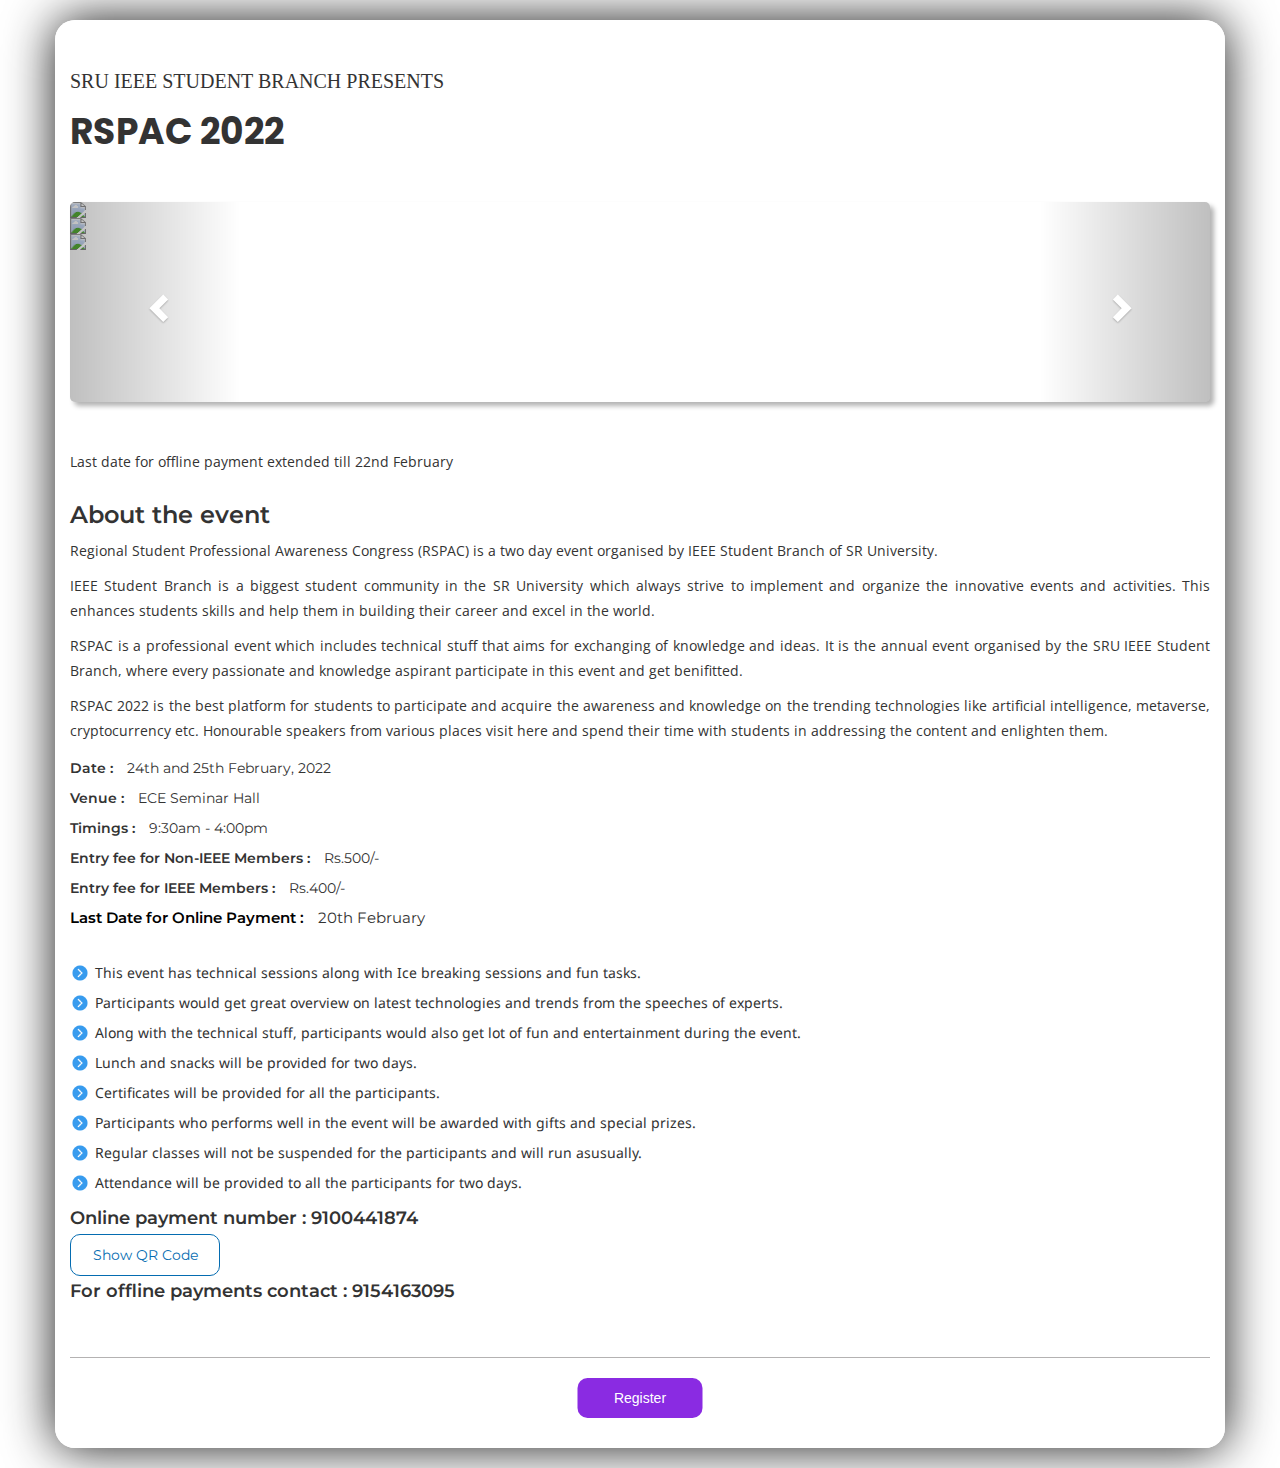
==== registration/index.html @ aa664558 "Update index.html" ====
<!DOCTYPE html>
<html lang="en">
<head>
    <meta charset="UTF-8">
    <meta http-equiv="X-UA-Compatible" content="IE=edge">
    <meta name="viewport" content="width=device-width, initial-scale=1.0">
    <link rel="stylesheet" href="styles.css"><link href="https://fonts.googleapis.com/css2?family=Open+Sans:wght@500&family=Poppins:wght@700&display=swap" rel="stylesheet">
    <link rel="stylesheet" href="https://maxcdn.bootstrapcdn.com/bootstrap/3.4.1/css/bootstrap.min.css">
    <script src="https://ajax.googleapis.com/ajax/libs/jquery/3.5.1/jquery.min.js"></script>
    <script src="https://maxcdn.bootstrapcdn.com/bootstrap/3.4.1/js/bootstrap.min.js"></script>
    <link rel="stylesheet" href="https://ajax.googleapis.com/ajax/libs/angular_material/1.1.12/angular-material.min.css">
    <!-- <link href="https://fonts.googleapis.com/css2?family=Open+Sans:wght@300&family=Poppins:wght@700&family=Redressed&display=swap" rel="stylesheet"> -->
    <link href="https://fonts.googleapis.com/css2?family=Montserrat:wght@500&family=Noto+Sans&family=Open+Sans:wght@300&family=Poppins:wght@500&family=Redressed&display=swap" rel="stylesheet">
    <title>RSPAC</title>
</head>
<body >
  <div class="black"></div>
  <div class="container">
    <h2  style="font-size: 20px;font-family: Redressed;">SRU IEEE STUDENT BRANCH PRESENTS</h2>
    <h1 id="head">RSPAC 2022</h1>
    <div id="myCarousel" class="carousel slide" data-ride="carousel">
      <ol class="carousel-indicators">
        <li data-target="#myCarousel" data-slide-to="0" class="active"></li>
        <li data-target="#myCarousel" data-slide-to="1"></li>
        <li data-target="#myCarousel" data-slide-to="2"></li>
        <li data-target="#myCarousel" data-slide-to="3"></li>

      </ol>
      <div class="carousel-inner">
        <div class="item active">
          <img src="images/Rspac Official Poster.png" style="width:100%;">
        </div>

        <div class="item">
          <img src="images/Rspac.png" style="width:100%;">
        </div>

        <div class="item active">
          <img src="images/SRU Logo.jpg" style="width:100%;">
        </div>
        <div class="item active">
          <img src="images/SRU SB.jpg" style="width:100%;">
        </div>
      </div>
  
      <a class="left carousel-control" href="#myCarousel" data-slide="prev">
        <span class="glyphicon glyphicon-chevron-left"></span>
      </a>
      <a class="right carousel-control" href="#myCarousel" data-slide="next">
        <span class="glyphicon glyphicon-chevron-right"></span>
      </a>
    </div>
    <p id="extended">Last date for offline payment extended till 22nd February</p><br>

    <div class="content">
      <h3 id="register" style="font-family: Montserrat;font-weight: 600;">About the event</h3>
      <p id="contlines">Regional Student Professional Awareness Congress (RSPAC) is a two day event organised by IEEE Student Branch of SR
        University.</p>
      <p id="contlines">IEEE Student Branch is a biggest student community in the SR University which always strive to
        implement and organize the innovative events and activities. This enhances students skills and help them in building
        their career and excel in the world.</p>
      <p id="contlines">RSPAC is a professional event which includes technical stuff that aims
        for exchanging of knowledge and ideas. It is the annual event organised by the SRU IEEE Student Branch, where every
        passionate and knowledge aspirant participate in this event and get benifitted.</p>
      <p id="contlines">RSPAC 2022 is the best platform for students to participate and acquire the awareness and
        knowledge on the trending technologies like artificial intelligence, metaverse, cryptocurrency etc. Honourable
        speakers from various places visit here and spend their time with students in addressing the content and enlighten
        them.</p>
        <div class="bottomcontent" style="text-justify: none;line-height: 30px;">

          <span id="details">Date : </span> <span id="values"> 24th and 25th February, 2022</span><br>
          <span id="details">Venue : </span> <span id="values"> ECE Seminar Hall</span><br>
          <span id="details">Timings : </span> <span id="values">9:30am - 4:00pm</span><br>
          <span id="details">Entry fee for Non-IEEE Members : </span> <span id="values"> Rs.500/-</span><br>
          <span id="details">Entry fee for IEEE Members : </span> <span id="values"> Rs.400/-</span><br>
          <span id="details" style="color:black;font-size: 15px;">Last Date for Online Payment : </span> <span id="values" style="font-size: 15px;"> 20th February</span><br>
          <br>


          <p id="bullets">This event has technical sessions along with Ice breaking sessions and fun tasks.</p>
          <p id="bullets">Participants would get great overview on latest technologies and trends from the speeches of experts.</p>
          <p id="bullets">Along with the technical stuff, participants would also get lot of fun and entertainment during the event.</p>
          <p id="bullets">Lunch and snacks will be provided for two days.</p>
          <p id="bullets">Certificates will be provided for all the participants.</p>
          <p id="bullets">Participants who performs well in the event will be awarded with gifts and special prizes.</p>
          <p id="bullets">Regular classes will not be suspended for the participants and will run asusually.</p>
          <p id="bullets">Attendance will be provided to all the participants for two days.</p>

          <!-- <p id="bullets"></p> -->
          <div class="qrcode">
            <span id="details" style="font-size: 18px;">Online payment number : 9100441874 <br></span>
            <button id="showqr" onclick="ShowQR()" >Show QR Code</button><br>
          </div>
    
          <img src="images/QR Code.jpg" id="qrimage" alt="qrcode" width="150px">
          <span id="details" style="font-size: 18px;margin-top: 105px;">For offline payments contact : 9154163095 </span><br>
          <br>
        </div>
      <!-- <p>*For complete information regarding the event, please download the below document.</p>
      <a id="guidelines" href="./Form 1.txt" download><img src="images/filedownload.png" alt="filedownload" width="20px"> RSPAC-2022 Info</a> -->
      <p><p>
    </div>
    <div class="line"></div>
    <a href="#registration">
      <button id="dispreg" onclick="DispRegistration()">Register</button>
    </a>
    
    <div id="registration">
      <h3 style="font-weight: 700;font-size: 30px;margin-left: 10px;font-family: poppins;">Register now</h3>
<!-- REGISTRATION FORM -->
    <form name="sheet" autocomplete="on">
    <!-- NAME -->
        <label for="name">Name</label><br>
        <input type="text" name="entry.1582957699" id="name" placeholder="Enter your name" required><br><br>
    <!-- EMAIL ID -->
        <label for="mail">Email Id</label><br>
        <input type="email" name="entry.2068279985" id="mail" placeholder="Enter your email" required><br><br>
    <!-- CONTACT NUMBER -->
        <label for="phone">Contact Number</label><br>
        <input type="number" name="entry.2093651610" id="phone" minlength="10" maxlength="10" placeholder="Enter your contact number" required><br><br>
    <!-- ROLL NUMBER -->
         <label for="rollno">Roll Number</label><br>
         <input type="text" name="entry.102711090" id="rollno" placeholder="Enter your rollno" required><br><br>
    <!-- YEAR -->
        <label for="year">Year</label><br>
        <select name="entry.1632899500" id="year" required>
          <option id="optdis" selected disabled>Select your Year</option>
          <option value="1st Year">I</option>
          <option value="2nd Year">II</option>
          <option value="3rd Year">III</option>
          <option value="4th Year">IV</option>
        </select><br><br>
    <!-- BRANCH -->
        <label for="branch">Branch</label><br>
        <select name="entry.1916304869" id="branch" required>
          <option id="optdis" selected disabled>Select your Branch</option>
          <option value="CSE">CSE</option>
          <option value="ECE">ECE</option>
          <option value="EEE">EEE</option>
          <option value="MECH">MECH</option>
          <option value="CIVIL">CIVIL</option>
          <option value="AGRI">AGRICULTURE</option>
        </select><br><br>
    <!-- IEEE MEMBER -->
        <label for="ieee" >IEEE Member</label><br>
        <select name="entry.531432391" id="ieee" onchange="MemberShip()" required>
          <option id="optdis" selected disabled>Select</option>
          <option value="IEEE Member">Yes</option>
          <option value="Non-IEEE Member">No</option>
        </select><br><br>
    <!-- MEMBERSHIP ID -->
        <div id="memberid">
          <label for="memid">Membership ID</label><br>
          <input type="text" name="entry.179827760" id="memid" placeholder="Enter your membership Id"><br><br>
        </div>
    <!-- PAYMENT MODE -->
        <label for="payment">Payment Mode</label>
        <p id="desc" style="line-height: 45px;">Mention the mode that you have paid registration fee.</p>
        <select name="entry.1498101399" id="payment" onchange="UploadImage()" required>
          <option id="optdis" selected disabled>Select your Payment Mode</option>
          <option value="Online Payment">Online Payment</option>
          <option value="Offline Payment">Offline Payment</option>
        </select><br>
    <!-- PAYMENT SCNAPSHOT -->
          <div class="imagebox">
          <label for="images" id="upimg">Upload image </label><br>
          <p style="font-weight: 700;font-size: 12px;color: red;">*Please rename your file with your name and rollno.</p>
          <a href="https://drive.google.com/folderview?id=1CzfDrP3gPq79F0QGuOKGEUpXZojrzm_L">Upload snapshot of your payment through this google drive link</a>
          </div><br>
        <input type="submit" id="submit" value="Submit">
      </form>
    </div>
  </div>

<div id="myModal" class="modal">
  <div class="modal-content">
    <span class="close">&times;</span>
    <svg class="checkmark" xmlns="http://www.w3.org/2000/svg" viewBox="0 0 52 52">
      <circle class="checkmark__circle" cx="30" cy="30" r="25" fill="none"/>
      <path class="checkmark__check" fill="none" d="M14.1 27.2l7.1 7.2 16.7-16.8"/>
    </svg>
    <p style="text-align: center;" id="wait">Please wait a moment...</p>
    <div id="success">
      <p style="font-size: 20px;line-height: 28px;font-weight: 800;">You have successfully registered for RSPAC-2022 event </p>
      <h3 style="font-size: 15px;font-family: Arial, Helvetica, sans-serif;">Join the following whatsapp group for more updates</h3>
      <button id="whatsapp"> <img src="images/whatsapp.png" alt="whatsapp"  width="28px"><a href="https://chat.whatsapp.com/FcgAhY0ff9Y3eaopbAN4Zk" id="what">Join Group</a></button>
      <!-- <button id="ok" onclick="CloseModal()">OK</button> -->
    </div>
  </div>
</div>

</body>
<script type="text/javascript" src="script.js"></script>
<script>
    const scriptURL = 'https://docs.google.com/forms/u/0/d/e/1FAIpQLSebclwz8SPo2KRNqQkEZahvVhfBDHy__poyQjiegU3jsT8j2w/formResponse'
    const form = document.forms['sheet'];
    form.addEventListener('submit', e => {
    e.preventDefault()
    Registered(e)
    setTimeout(function(){
      DisplayMessage()
    },1500);
    fetch(scriptURL, { method: 'POST', body: new FormData(form)})
    .then(response => function(){})
    .catch(error => console.error('Error!', error.message))
  })
</script>
</html>
---- registration/styles.css ----
*{
    margin: 0;
    padding: 0;
    box-sizing: border-box;
}
html{
    scroll-behavior: smooth;
}
body{
    background-image: url('images/Background.jpeg');
    background-attachment: fixed;
    background-size: cover;
    background-repeat: no-repeat;
}
#head{
    /* position: absolute;
    top: 0px; */
    font-weight: 700;
    font-family: 'Poppins', sans-serif;
}
#myCarousel{
    margin: 50px auto;
    height: 200px;
    width: 100%;
    border-radius: 5px;
    /* border: 1px solid grey; */
    box-shadow: 4px 4px 5px rgba(0,0,0,.3);
    overflow: hidden;
}
.item{
    width: 100%;
}
img{
    object-fit: fill;
}
.content{
    margin-top: -20px;
    text-align: justify;
    font-family: 'Montserrat', sans-serif;
}
#contlines{
    line-height: 25px;
    text-justify: inter-word;

}
h3{
    color: rgb(41, 40, 40);
    font-weight: 600;
    font-family:'Segoe UI', Tahoma, Geneva, Verdana, sans-serif
}
p{
    font-family: 'Open Sans', sans-serif;
    line-height: 20px;
}
#details{
    font-weight: 600;
    margin-left: 0;
}
.container{
    position: relative;
    width: 93%;
    height: max-content ;
    margin: 20px 0;
    padding: 30px;
    border-radius: 20px;
    box-shadow: 0 0 50px rgba(0,0,0,.9);
    background-color: rgba(255, 255, 255,.9);
    animation: BackAnime 4s infinite alternate-reverse;
}
/* .black{
    position: absolute;
    top: 0;
    left: 0;
    width: 100%;
    height: 100%;
    z-index: -10;
    background-color: rgba(0,0,0,.7);
} */

@keyframes BackAnime{
    0%{
        box-shadow: 0 0 1000px blue;
    }
    25%{
        box-shadow: 0 0 1000px rgb(43, 196, 243);
    }
    50%{
        box-shadow: 0px 10px 1000px rgb(245, 242, 58);
    }
    75%{
        box-shadow: 0 20px 1000px rgb(219, 16, 226);
    }
    100%{
        box-shadow: 0px 0px 1500px rgb(31, 230, 74);
    }
}
.line{
    width: 100%;
    margin-left: auto;
    margin-right: auto;
    margin-top: 20px;
    border-top: 1px solid rgb(180, 178, 178); 
}
form{
    margin-top: 20px;
    padding: 0 30px;
    height: max-content;
}
label{
    font-size: 15px;
    color: #353434;
    font-family: 'Lucida Sans', 'Lucida Sans Regular', 'Lucida Grande', 'Lucida Sans Unicode', Geneva, Verdana, sans-serif;
}
input[type="text"],input[type="email"],input[type="number"]{
    width: 100%;
    padding: 5px;
    border-top: none;
    border-left: none;
    border-right: none;
    background-color: white;
    border-bottom: 1px solid grey;
}
input[type="text"]:focus, input[type="email"]:focus,input[type="number"]:focus{
    outline: none;
    border-bottom: 2px solid rgb(108, 4, 117);
}
select{   
    appearance: none;
    outline: 0;
    width: 100%;
    height: 35px;
    background-color: white;
    padding-left:10px ;
    border-radius: 7px;
}
option:focus{
    background-color: darkcyan;
    color: white;
}
span{
    margin-left: 10px;
}
#radio{
    font-weight: 100;
    margin-left: 10px;
}
#guidelines{
    width: 150px;
    height: max-content;
    padding: 7px 10px;
    border: 1px solid rgb(19, 104, 161);
    border-radius: 7px;
    color: rgb(19, 104, 161);
    transition: .3s;
    box-shadow: 3px 3px 5px rgba(0,0,0,.5);
}
#guidelines:hover{
    text-decoration: none;
    letter-spacing: 2px;
    background-color: rgb(218, 253, 241);
}
#bullets{
    font-family: 'Noto Sans', sans-serif;
}
#bullets::before{
    display:inline-block;
    height:20px;
    width:20px;
    margin-right: 5px;
    content: "";
    vertical-align:bottom;
    background:url('images/next.png') no-repeat 0 0;
    background-size: 20px;
}
#showqr{
    width: 150px;
    padding: 5px;
    border: 1px solid rgb(4, 108, 177);
    color: rgb(4, 108, 177);
    border-radius: 10px;
    background-color: transparent;
}
#showqr:hover{
    background-color: rgb(218, 234, 252);
}
#qrimage{
    display: none;
}
#dispreg{
    position: relative;
    left: 50%;
    transform: translateX(-50%);
    margin-top: 20px;
    width: 125px;
    height: 40px;
    color: white;
    border: none;
    border-radius:10px ;
    transition: .2s;
    background-color: blueviolet;
}
#dispreg:hover{
    letter-spacing: 2px;
    background-color: rgb(96, 32, 156);
}
#registration{
    display: none;
    background-color: white;
    border-radius: 20px;
    padding-top: 15px;
    padding-bottom: 100px;
    box-shadow: 0 0 10px rgb(0,0,0,.2);
}
#submit{
    float: right;
    margin-top: 30px;
    width: 125px;
    height: 40px;
    padding: 7px;
    border: none;
    border-radius: 7px;
    background: rgb(115, 2, 143);
    /* background:linear-gradient(135deg,rgb(62, 4, 116),rgb(62, 4, 116),rgb(128, 59, 2),rgb(133, 85, 179),rgb(62, 4, 116)); */
    color: white;
    cursor: pointer;
    transition: .2s;
}
#submit:hover{
    background: rgb(85, 1, 105);
    letter-spacing: 2px;
    box-shadow: 2px 2px 10px rgba(0,0,0,.7);
    /* background:  linear-gradient(135deg,rgb(133, 85, 179),rgb(62, 4, 116),rgb(128, 59, 2),rgb(62, 4, 116),rgb(62, 4, 116)); */
}

#memberid{
    display: none;
}
.modal {
    display: none; 
    position: fixed;
    z-index: 1; 
    left: 0;
    top: 0;
    width: 100%;
    height: 100%;
    overflow: auto; 
    background-color: rgb(0,0,0); 
    background-color: rgba(0,0,0,0.7); 
  }
  #submit_image{
    width: 150px;
    height: 40px;
    background-color: rgb(114, 5, 141);
    color: white;
    border-radius: 8px;
}
#image_preview{
    display: flex;
    flex-direction: column;
    max-width: 100%;
    max-height: 200px;
    margin-top: -15px;
    overflow: scroll;
    object-fit:scale-down;
    visibility: hidden;
}
.imagebox{
    display: none;
    position: relative;
    width: 100%;
    height: 70%;
    margin-top: 20px;
    padding:10px;
    border:1px solid rgb(155, 153, 153);
    border-radius: 20px;
    object-fit: contain;
    transition: .3s;
}
.imagebox:hover{
    background-size: 75%;
    box-shadow: 0 0 10px rgba(0,0,0,.7);
}
#desc{
    font-size: 12px;
    color: grey;
    margin:-10px 0;
    line-height: 40px;
}
#success{
    display: none;
    margin-top: 0px;
}
@keyframes Successfully {
    0%{
        margin-top: -100px;
        opacity: 0;
    }
    100%{
        margin-top: 0px;
        opacity: 1;
    }
}
#upload_file::-webkit-file-upload-button{
    margin: 20px 0 20px 0;
    width: 140px;
    height: 35px;
    font-size: 15px;
    border: none;
    background-color: rgb(93, 3, 121);
    color: white;
    border-radius: 8px;
    cursor: pointer;
}
  .modal-content {
    position: relative;
    background-color: #fefefe;
    margin: 15% auto;
    padding: 50px;
    border: 1px solid #888;
    width: 80%; 
    border-radius: 20px;
    height:max-content;
  }
  
  .close {
    color: rgb(136, 135, 135);
    float: right;
    font-size: 28px;
    font-weight: bold;
  }
  
  .close:hover,
  .close:focus {
    color: black;
    text-decoration: none;
    cursor: pointer;
  }

  .checkmark__circle {
    stroke-dasharray: 166;
    stroke-dashoffset: 166;
    stroke-width: 5;
    stroke-miterlimit: 10;
    stroke: #7ac142;
    fill: none;
    animation: stroke 1.5s cubic-bezier(0.65, 0, 0.45, 1) forwards;
  }
  
  .checkmark {
    width: 56px;
    height: 56px;
    border-radius: 50%;
    display: block;
    stroke-width: 2;
    stroke: #fff;
    stroke-miterlimit: 10;
    margin: 10% auto;
    box-shadow: inset 0px 0px 0px #7ac142;
    animation: fill 1.5s ease-in-out .4s forwards, scale .3s ease-in-out .9s both;
  }
  
  .checkmark__check {
    transform-origin: 50% 50%;
    stroke-dasharray: 48;
    stroke-dashoffset: 48;
    animation: stroke 1.8s cubic-bezier(0.65, 0, 0.45, 1) 0.8s forwards;
  }
  ::placeholder{
      font-size: 15px;
      color: #999;
  }
  #optdis{
  }
  
  @keyframes stroke {
    100% {
      stroke-dashoffset: 0;
    }
  }
  @keyframes scale {
    0%, 100% {
      transform: none;
    }
    50% {
      transform: scale3d(1.1, 1.1, 1);
    }
  }
  @keyframes fill {
    100% {
      box-shadow: inset 0px 0px 0px 30px #7ac142;
    }
  }
#ok{
    position: absolute;
    right: 15px;
    bottom: 15px;
    width: 75px;
    height: 37px;
    background-color: rgb(4, 87, 32);
    color: white;
    border: none;
    border-radius: 5px;
}
#whatsapp{
    height: max-content;
    border-radius: 100px;
    color: green;
    margin-top: 5px;
    padding: 5px 10px;
    border: 1px solid green;    
}
#whatsapp:hover{
    background-color: #d2f8b4;
}
#what{
    color: green;
    margin-left: 10px;
}
#what:hover{
    text-decoration: none;
}
@media only screen and (max-width: 600px) {
    .modal-content{
        height: 350px;
        width: 90%;
        padding: 20px;
    }
    #ok{
        float: none;
        margin-left: auto;
        margin-right: auto;
    }
    form{
        padding: 10px;
    }
  }
  @media only screen and (min-width: 1000px) {
      .modal-content{
          margin-top: 5%;
          width: 60%;
      }
  }
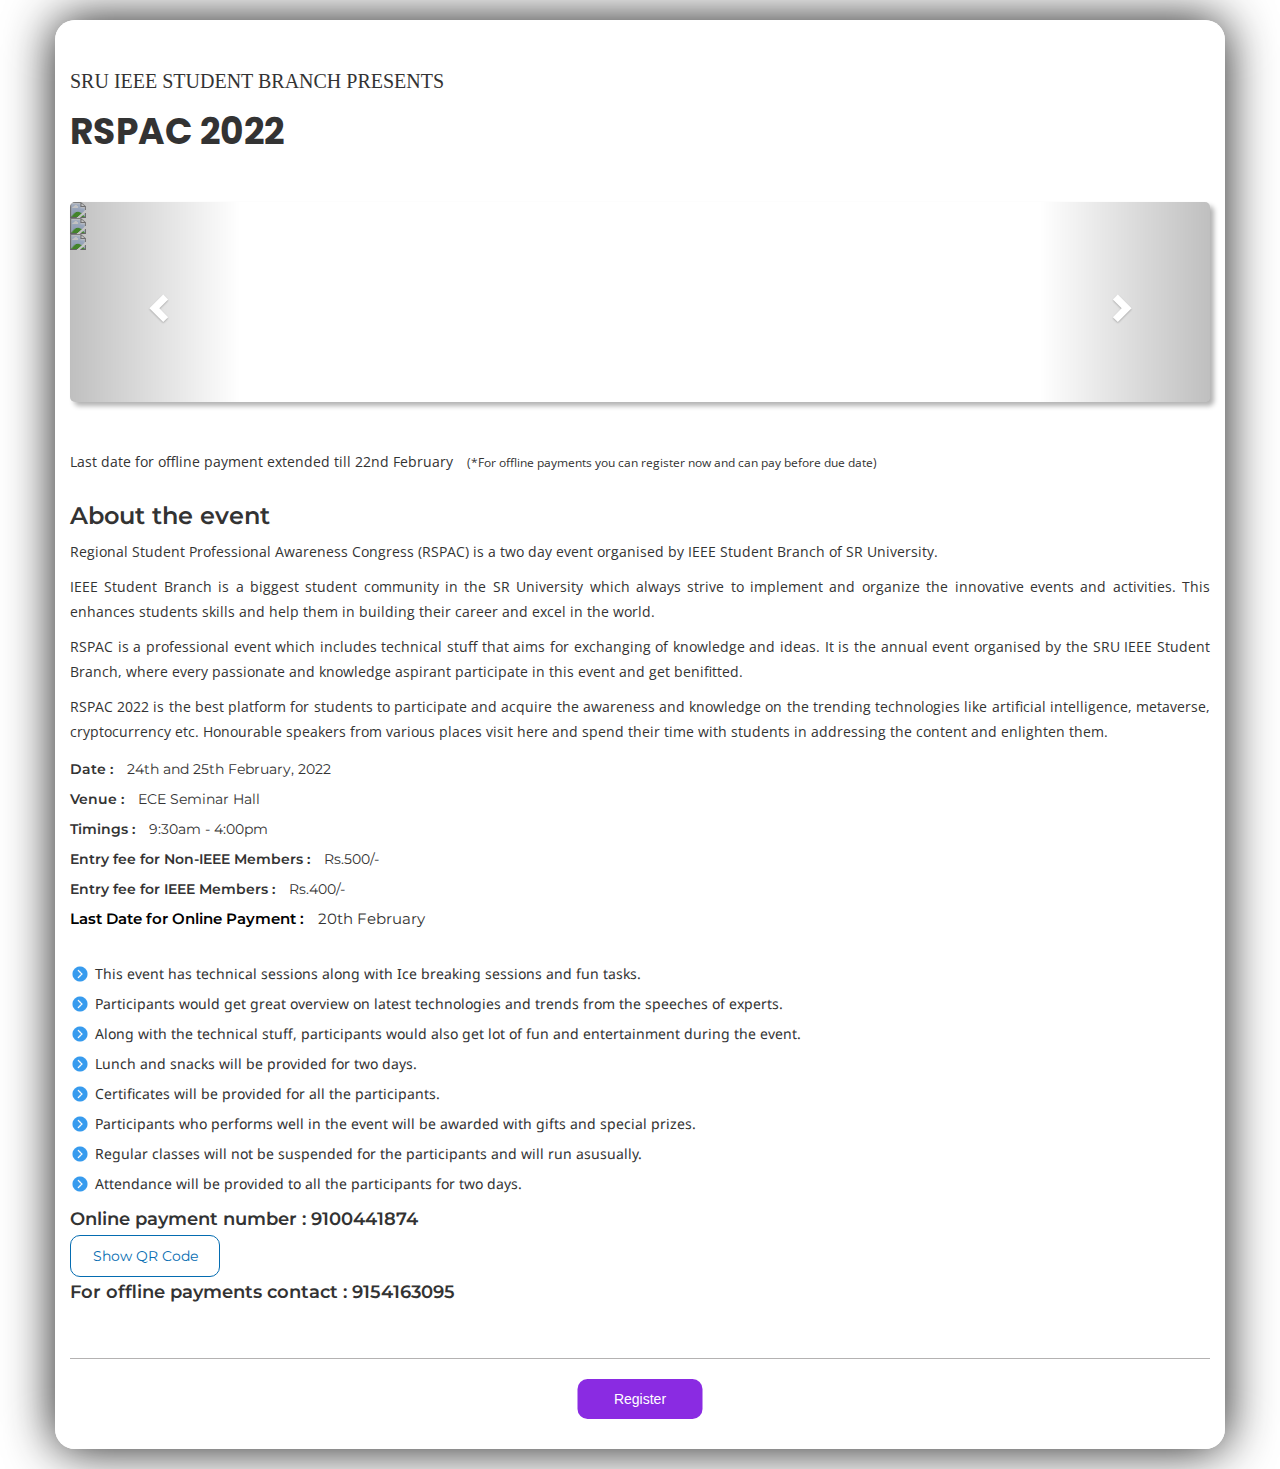
==== commit 81ea0494: "Update index.html" ====
--- a/registration/index.html
+++ b/registration/index.html
@@ -50,7 +50,7 @@
         <span class="glyphicon glyphicon-chevron-right"></span>
       </a>
     </div>
-    <p id="extended">Last date for offline payment extended till 22nd February</p><br>
+    <p id="extended">Last date for offline payment extended till 22nd February <span style="font-size: 12px;">(*For offline payments you can register now and can pay before due date)</span></p><br>
 
     <div class="content">
       <h3 id="register" style="font-family: Montserrat;font-weight: 600;">About the event</h3>
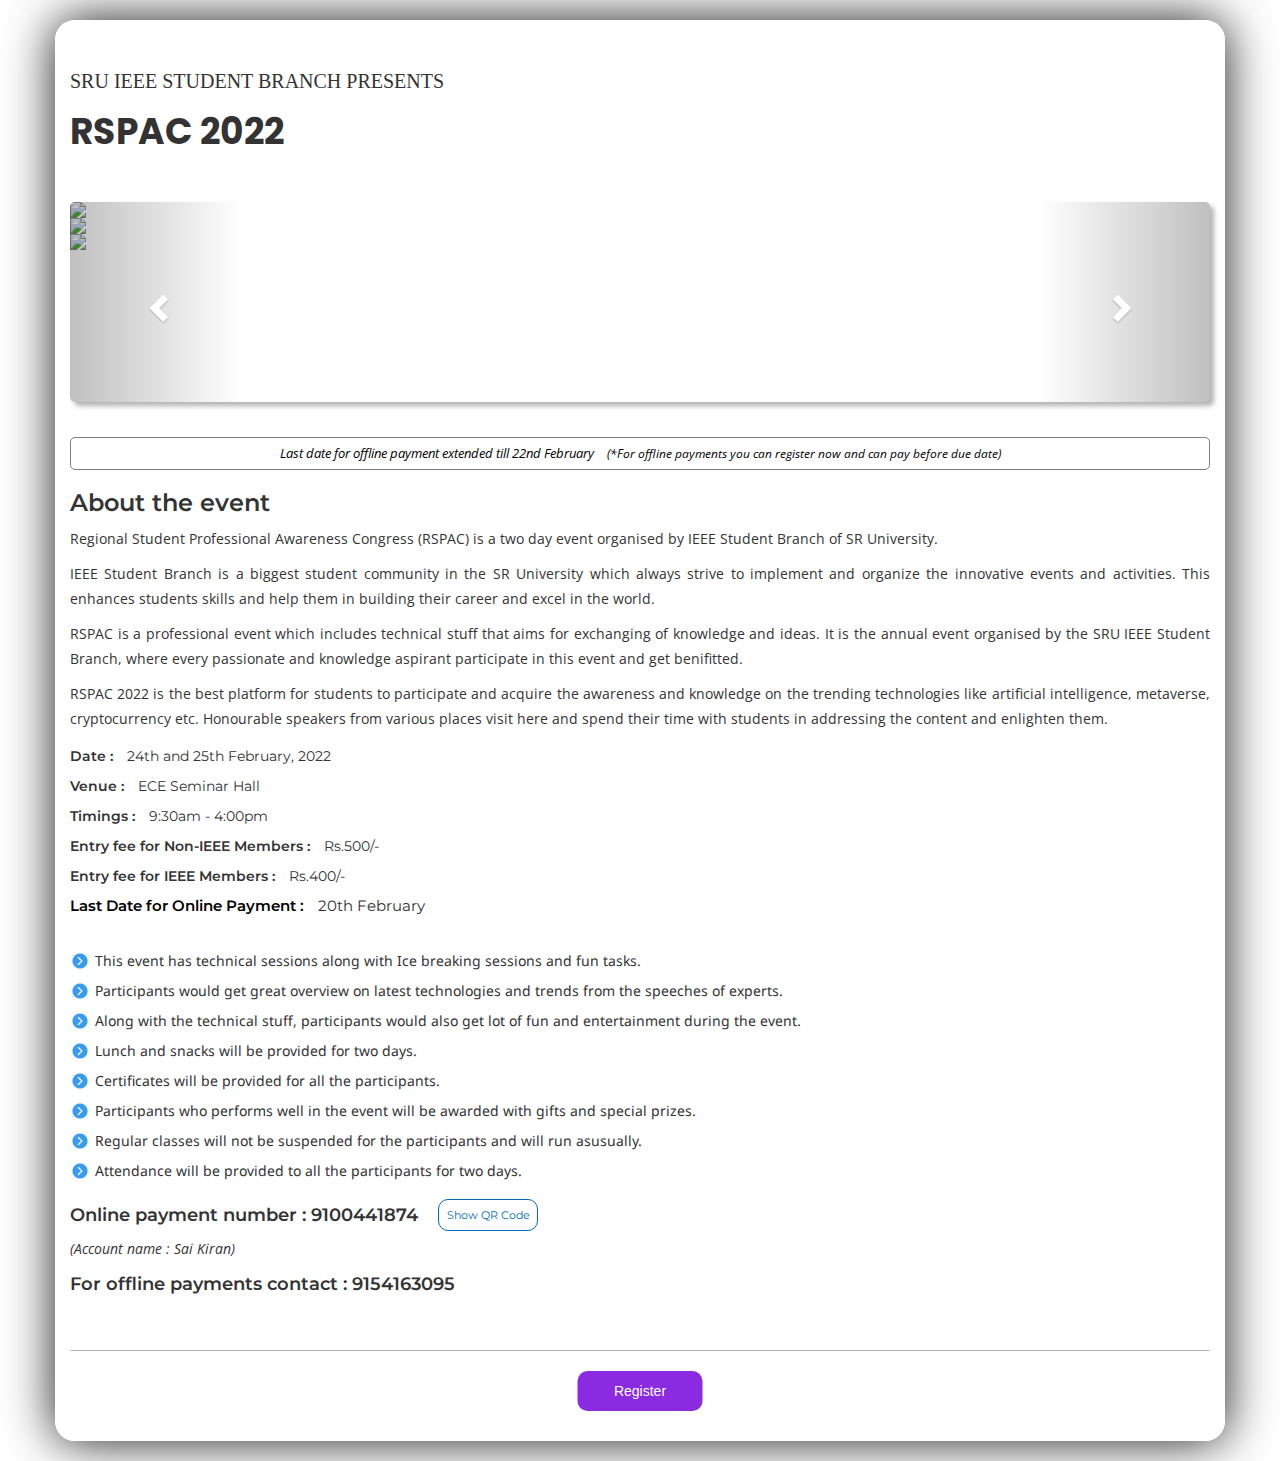
==== commit f3994a05: "Update index.html" ====
--- a/registration/index.html
+++ b/registration/index.html
@@ -89,8 +89,11 @@
           <!-- <p id="bullets"></p> -->
           <div class="qrcode">
             <span id="details" style="font-size: 18px;">Online payment number : 9100441874 <br></span>
+
             <button id="showqr" onclick="ShowQR()" >Show QR Code</button><br>
           </div>
+          <p style="float: left; font-style: italic;">(Account name : Sai Kiran)</p><br>
+
     
           <img src="images/QR Code.jpg" id="qrimage" alt="qrcode" width="150px">
           <span id="details" style="font-size: 18px;margin-top: 105px;">For offline payments contact : 9154163095 </span><br>
@@ -181,7 +184,7 @@
     </svg>
     <p style="text-align: center;" id="wait">Please wait a moment...</p>
     <div id="success">
-      <p style="font-size: 20px;line-height: 28px;font-weight: 800;">You have successfully registered for RSPAC-2022 event </p>
+      <p style="font-size: 20px;line-height: 28px;font-weight: 800;"><span id="hainame"></span> You have successfully registered for RSPAC-2022 event</p>
       <h3 style="font-size: 15px;font-family: Arial, Helvetica, sans-serif;">Join the following whatsapp group for more updates</h3>
       <button id="whatsapp"> <img src="images/whatsapp.png" alt="whatsapp"  width="28px"><a href="https://chat.whatsapp.com/FcgAhY0ff9Y3eaopbAN4Zk" id="what">Join Group</a></button>
       <!-- <button id="ok" onclick="CloseModal()">OK</button> -->
--- a/registration/styles.css
+++ b/registration/styles.css
@@ -27,38 +27,9 @@
     box-shadow: 4px 4px 5px rgba(0,0,0,.3);
     overflow: hidden;
 }
-.item{
-    width: 100%;
-}
-img{
-    object-fit: fill;
-}
-.content{
-    margin-top: -20px;
-    text-align: justify;
-    font-family: 'Montserrat', sans-serif;
-}
-#contlines{
-    line-height: 25px;
-    text-justify: inter-word;
-
-}
-h3{
-    color: rgb(41, 40, 40);
-    font-weight: 600;
-    font-family:'Segoe UI', Tahoma, Geneva, Verdana, sans-serif
-}
-p{
-    font-family: 'Open Sans', sans-serif;
-    line-height: 20px;
-}
-#details{
-    font-weight: 600;
-    margin-left: 0;
-}
 .container{
     position: relative;
-    width: 93%;
+    width: 94%;
     height: max-content ;
     margin: 20px 0;
     padding: 30px;
@@ -67,6 +38,47 @@
     background-color: rgba(255, 255, 255,.9);
     animation: BackAnime 4s infinite alternate-reverse;
 }
+.item{
+    width: 100%;
+}
+img{
+    object-fit: fill;
+}
+.content{
+    margin-top: -20px;
+    text-align: justify;
+    font-family: 'Montserrat', sans-serif;
+}
+#contlines{
+    line-height: 25px;
+    text-justify: inter-word;
+}
+h3{
+    color: rgb(41, 40, 40);
+    font-weight: 600;
+    font-family:'Segoe UI', Tahoma, Geneva, Verdana, sans-serif
+}
+p{
+    font-family: 'Open Sans', sans-serif;
+    line-height: 20px;
+}
+#extended{
+    color:black;
+    margin-top: -15px;
+    font-size: 13px;
+    padding: 5px;
+    width: 100%;
+    border: 1px solid grey;
+    border-radius: 5px;
+    /* line-height: 10px; */
+    font-style: italic;
+    margin: -15px auto auto;
+}
+#details{
+    font-weight: 600;
+    margin-left: 0;
+}
+
 /* .black{
     position: absolute;
     top: 0;
@@ -122,7 +134,7 @@
 }
 input[type="text"]:focus, input[type="email"]:focus,input[type="number"]:focus{
     outline: none;
-    border-bottom: 2px solid rgb(108, 4, 117);
+    border-f: 2px solid rgb(108, 4, 117);
 }
 select{   
     appearance: none;
@@ -172,9 +184,11 @@
     background:url('images/next.png') no-repeat 0 0;
     background-size: 20px;
 }
+
 #showqr{
-    width: 150px;
-    padding: 5px;
+    width: 100px;
+    font-size: 11px;
+    margin: 8px 0px;
     border: 1px solid rgb(4, 108, 177);
     color: rgb(4, 108, 177);
     border-radius: 10px;
@@ -185,6 +199,7 @@
 }
 #qrimage{
     display: none;
+    border-radius: 2px;
 }
 #dispreg{
     position: relative;
@@ -203,8 +218,10 @@
     letter-spacing: 2px;
     background-color: rgb(96, 32, 156);
 }
+
 #registration{
     display: none;
+    width: 100%;
     background-color: white;
     border-radius: 20px;
     padding-top: 15px;
@@ -231,7 +248,9 @@
     box-shadow: 2px 2px 10px rgba(0,0,0,.7);
     /* background:  linear-gradient(135deg,rgb(133, 85, 179),rgb(62, 4, 116),rgb(128, 59, 2),rgb(62, 4, 116),rgb(62, 4, 116)); */
 }
-
+#hainame{
+    margin-left: 0;
+}
 #memberid{
     display: none;
 }
@@ -440,4 +459,23 @@
           width: 60%;
       }
   }
-  
+  @media  screen and (min-width : 600px) {
+    .qrcode{
+        display: flex;
+        align-items: center;
+    }
+    #showqr{
+        width: 100px;
+        font-size: 11px;
+        margin: 8px 0px 8px 20px;
+        border: 1px solid rgb(4, 108, 177);
+        color: rgb(4, 108, 177);
+        border-radius: 10px;
+        background-color: transparent;
+    }
+  }
+  @media  screen and (min-width : 995px) {
+      #extended{
+          text-align: center;
+      }
+  }
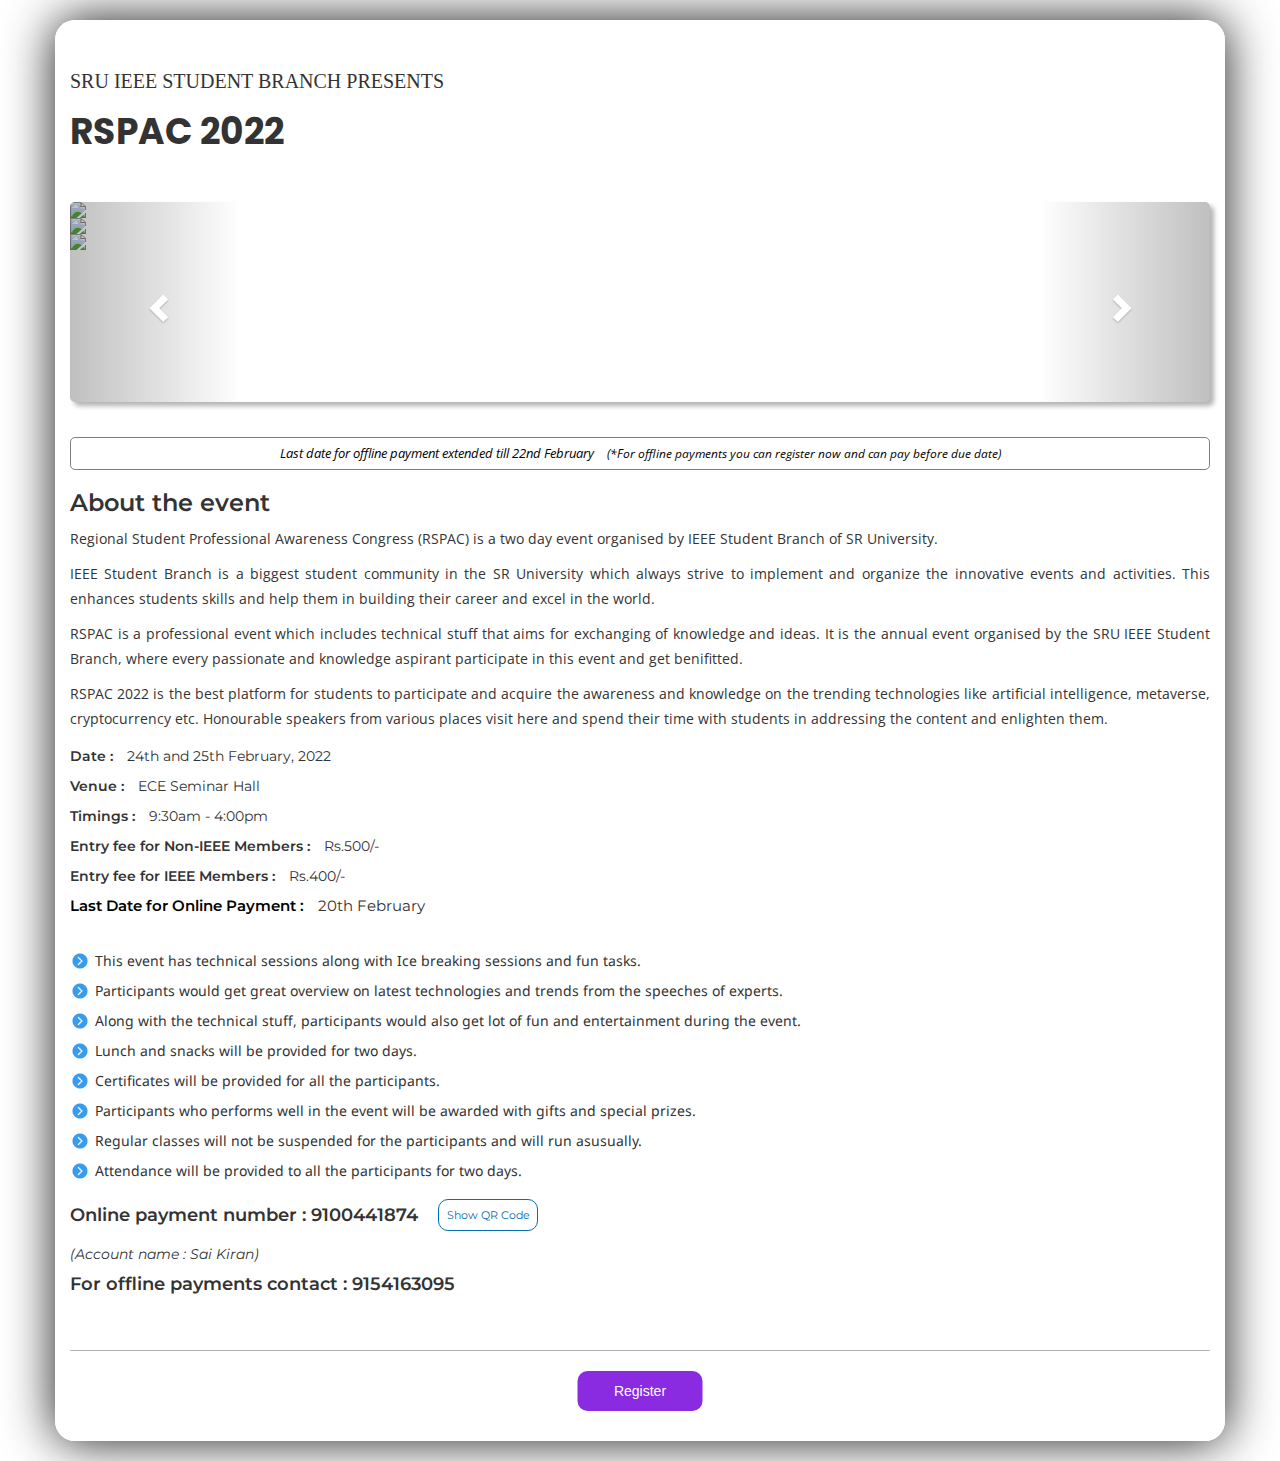
==== commit 9185d04d: "Update index.html" ====
--- a/registration/index.html
+++ b/registration/index.html
@@ -92,11 +92,11 @@
 
             <button id="showqr" onclick="ShowQR()" >Show QR Code</button><br>
           </div>
-          <p style="float: left; font-style: italic;">(Account name : Sai Kiran)</p><br>
+          <span style="margin-left: 0; font-style: italic;">(Account name : Sai Kiran)</span><br>
 
     
           <img src="images/QR Code.jpg" id="qrimage" alt="qrcode" width="150px">
-          <span id="details" style="font-size: 18px;margin-top: 105px;">For offline payments contact : 9154163095 </span><br>
+          <span id="details" style="font-size: 18px;margin-top: 110px;">For offline payments contact : 9154163095 </span><br>
           <br>
         </div>
       <!-- <p>*For complete information regarding the event, please download the below document.</p>
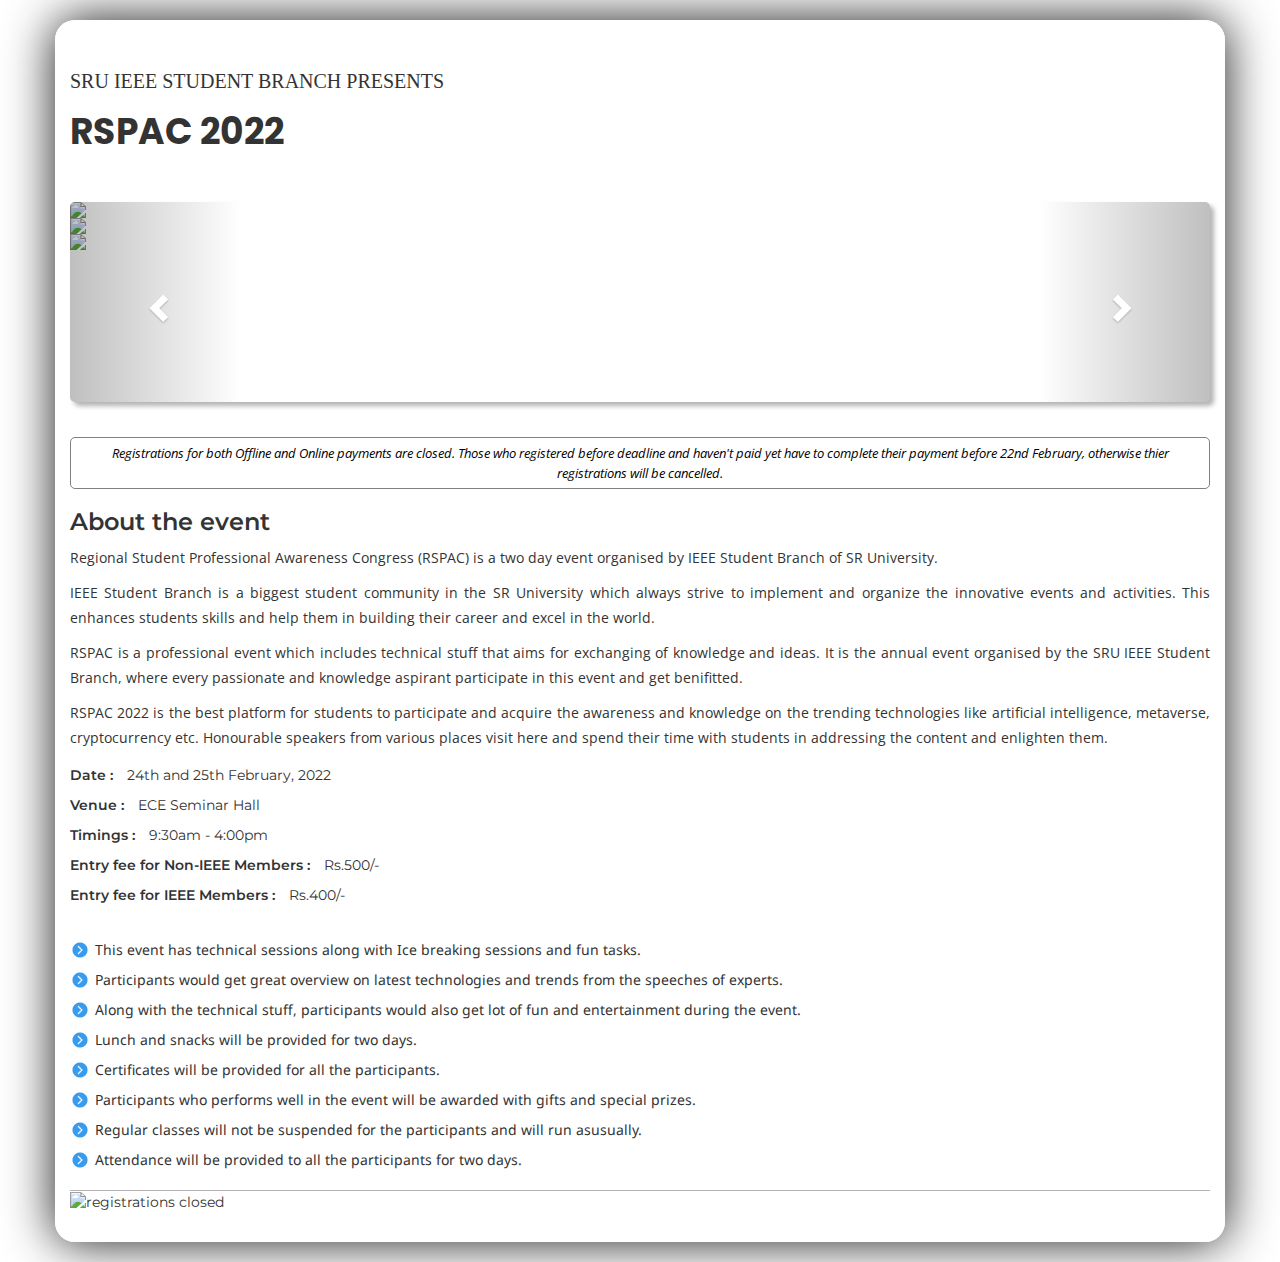
==== commit e46b0cb0: "Update index.html" ====
--- a/registration/index.html
+++ b/registration/index.html
@@ -50,7 +50,7 @@
         <span class="glyphicon glyphicon-chevron-right"></span>
       </a>
     </div>
-    <p id="extended">Last date for offline payment extended till 22nd February <span style="font-size: 12px;">(*For offline payments you can register now and can pay before due date)</span></p><br>
+    <p id="extended">Registrations for both Offline and Online payments are closed. Those who registered before deadline and haven't paid yet have to complete their payment before 22nd February, otherwise thier registrations will be cancelled. </span></p><br>
 
     <div class="content">
       <h3 id="register" style="font-family: Montserrat;font-weight: 600;">About the event</h3>
@@ -73,7 +73,7 @@
           <span id="details">Timings : </span> <span id="values">9:30am - 4:00pm</span><br>
           <span id="details">Entry fee for Non-IEEE Members : </span> <span id="values"> Rs.500/-</span><br>
           <span id="details">Entry fee for IEEE Members : </span> <span id="values"> Rs.400/-</span><br>
-          <span id="details" style="color:black;font-size: 15px;">Last Date for Online Payment : </span> <span id="values" style="font-size: 15px;"> 20th February</span><br>
+          <!-- <span id="details" style="color:rgb(112, 108, 108);font-size: 15px;">Last Date for Online Payment : </span> <span id="values" style="font-size: 15px;color: gray;"> 20th February</span><br> -->
           <br>
 
 
@@ -86,92 +86,15 @@
           <p id="bullets">Regular classes will not be suspended for the participants and will run asusually.</p>
           <p id="bullets">Attendance will be provided to all the participants for two days.</p>
 
-          <!-- <p id="bullets"></p> -->
-          <div class="qrcode">
-            <span id="details" style="font-size: 18px;">Online payment number : 9100441874 <br></span>
-
-            <button id="showqr" onclick="ShowQR()" >Show QR Code</button><br>
-          </div>
-          <span style="margin-left: 0; font-style: italic;">(Account name : Sai Kiran)</span><br>
-
-    
-          <img src="images/QR Code.jpg" id="qrimage" alt="qrcode" width="150px">
-          <span id="details" style="font-size: 18px;margin-top: 110px;">For offline payments contact : 9154163095 </span><br>
-          <br>
-        </div>
-      <!-- <p>*For complete information regarding the event, please download the below document.</p>
-      <a id="guidelines" href="./Form 1.txt" download><img src="images/filedownload.png" alt="filedownload" width="20px"> RSPAC-2022 Info</a> -->
+        
       <p><p>
     </div>
     <div class="line"></div>
-    <a href="#registration">
-      <button id="dispreg" onclick="DispRegistration()">Register</button>
-    </a>
-    
+    <img src="images/registration-closed.jpg" alt="registrations closed" id="closed" width="70%">
     <div id="registration">
       <h3 style="font-weight: 700;font-size: 30px;margin-left: 10px;font-family: poppins;">Register now</h3>
 <!-- REGISTRATION FORM -->
-    <form name="sheet" autocomplete="on">
-    <!-- NAME -->
-        <label for="name">Name</label><br>
-        <input type="text" name="entry.1582957699" id="name" placeholder="Enter your name" required><br><br>
-    <!-- EMAIL ID -->
-        <label for="mail">Email Id</label><br>
-        <input type="email" name="entry.2068279985" id="mail" placeholder="Enter your email" required><br><br>
-    <!-- CONTACT NUMBER -->
-        <label for="phone">Contact Number</label><br>
-        <input type="number" name="entry.2093651610" id="phone" minlength="10" maxlength="10" placeholder="Enter your contact number" required><br><br>
-    <!-- ROLL NUMBER -->
-         <label for="rollno">Roll Number</label><br>
-         <input type="text" name="entry.102711090" id="rollno" placeholder="Enter your rollno" required><br><br>
-    <!-- YEAR -->
-        <label for="year">Year</label><br>
-        <select name="entry.1632899500" id="year" required>
-          <option id="optdis" selected disabled>Select your Year</option>
-          <option value="1st Year">I</option>
-          <option value="2nd Year">II</option>
-          <option value="3rd Year">III</option>
-          <option value="4th Year">IV</option>
-        </select><br><br>
-    <!-- BRANCH -->
-        <label for="branch">Branch</label><br>
-        <select name="entry.1916304869" id="branch" required>
-          <option id="optdis" selected disabled>Select your Branch</option>
-          <option value="CSE">CSE</option>
-          <option value="ECE">ECE</option>
-          <option value="EEE">EEE</option>
-          <option value="MECH">MECH</option>
-          <option value="CIVIL">CIVIL</option>
-          <option value="AGRI">AGRICULTURE</option>
-        </select><br><br>
-    <!-- IEEE MEMBER -->
-        <label for="ieee" >IEEE Member</label><br>
-        <select name="entry.531432391" id="ieee" onchange="MemberShip()" required>
-          <option id="optdis" selected disabled>Select</option>
-          <option value="IEEE Member">Yes</option>
-          <option value="Non-IEEE Member">No</option>
-        </select><br><br>
-    <!-- MEMBERSHIP ID -->
-        <div id="memberid">
-          <label for="memid">Membership ID</label><br>
-          <input type="text" name="entry.179827760" id="memid" placeholder="Enter your membership Id"><br><br>
-        </div>
-    <!-- PAYMENT MODE -->
-        <label for="payment">Payment Mode</label>
-        <p id="desc" style="line-height: 45px;">Mention the mode that you have paid registration fee.</p>
-        <select name="entry.1498101399" id="payment" onchange="UploadImage()" required>
-          <option id="optdis" selected disabled>Select your Payment Mode</option>
-          <option value="Online Payment">Online Payment</option>
-          <option value="Offline Payment">Offline Payment</option>
-        </select><br>
-    <!-- PAYMENT SCNAPSHOT -->
-          <div class="imagebox">
-          <label for="images" id="upimg">Upload image </label><br>
-          <p style="font-weight: 700;font-size: 12px;color: red;">*Please rename your file with your name and rollno.</p>
-          <a href="https://drive.google.com/folderview?id=1CzfDrP3gPq79F0QGuOKGEUpXZojrzm_L">Upload snapshot of your payment through this google drive link</a>
-          </div><br>
-        <input type="submit" id="submit" value="Submit">
-      </form>
+ 
     </div>
   </div>
 
@@ -195,17 +118,6 @@
 </body>
 <script type="text/javascript" src="script.js"></script>
 <script>
-    const scriptURL = 'https://docs.google.com/forms/u/0/d/e/1FAIpQLSebclwz8SPo2KRNqQkEZahvVhfBDHy__poyQjiegU3jsT8j2w/formResponse'
-    const form = document.forms['sheet'];
-    form.addEventListener('submit', e => {
-    e.preventDefault()
-    Registered(e)
-    setTimeout(function(){
-      DisplayMessage()
-    },1500);
-    fetch(scriptURL, { method: 'POST', body: new FormData(form)})
-    .then(response => function(){})
-    .catch(error => console.error('Error!', error.message))
-  })
+
 </script>
 </html>
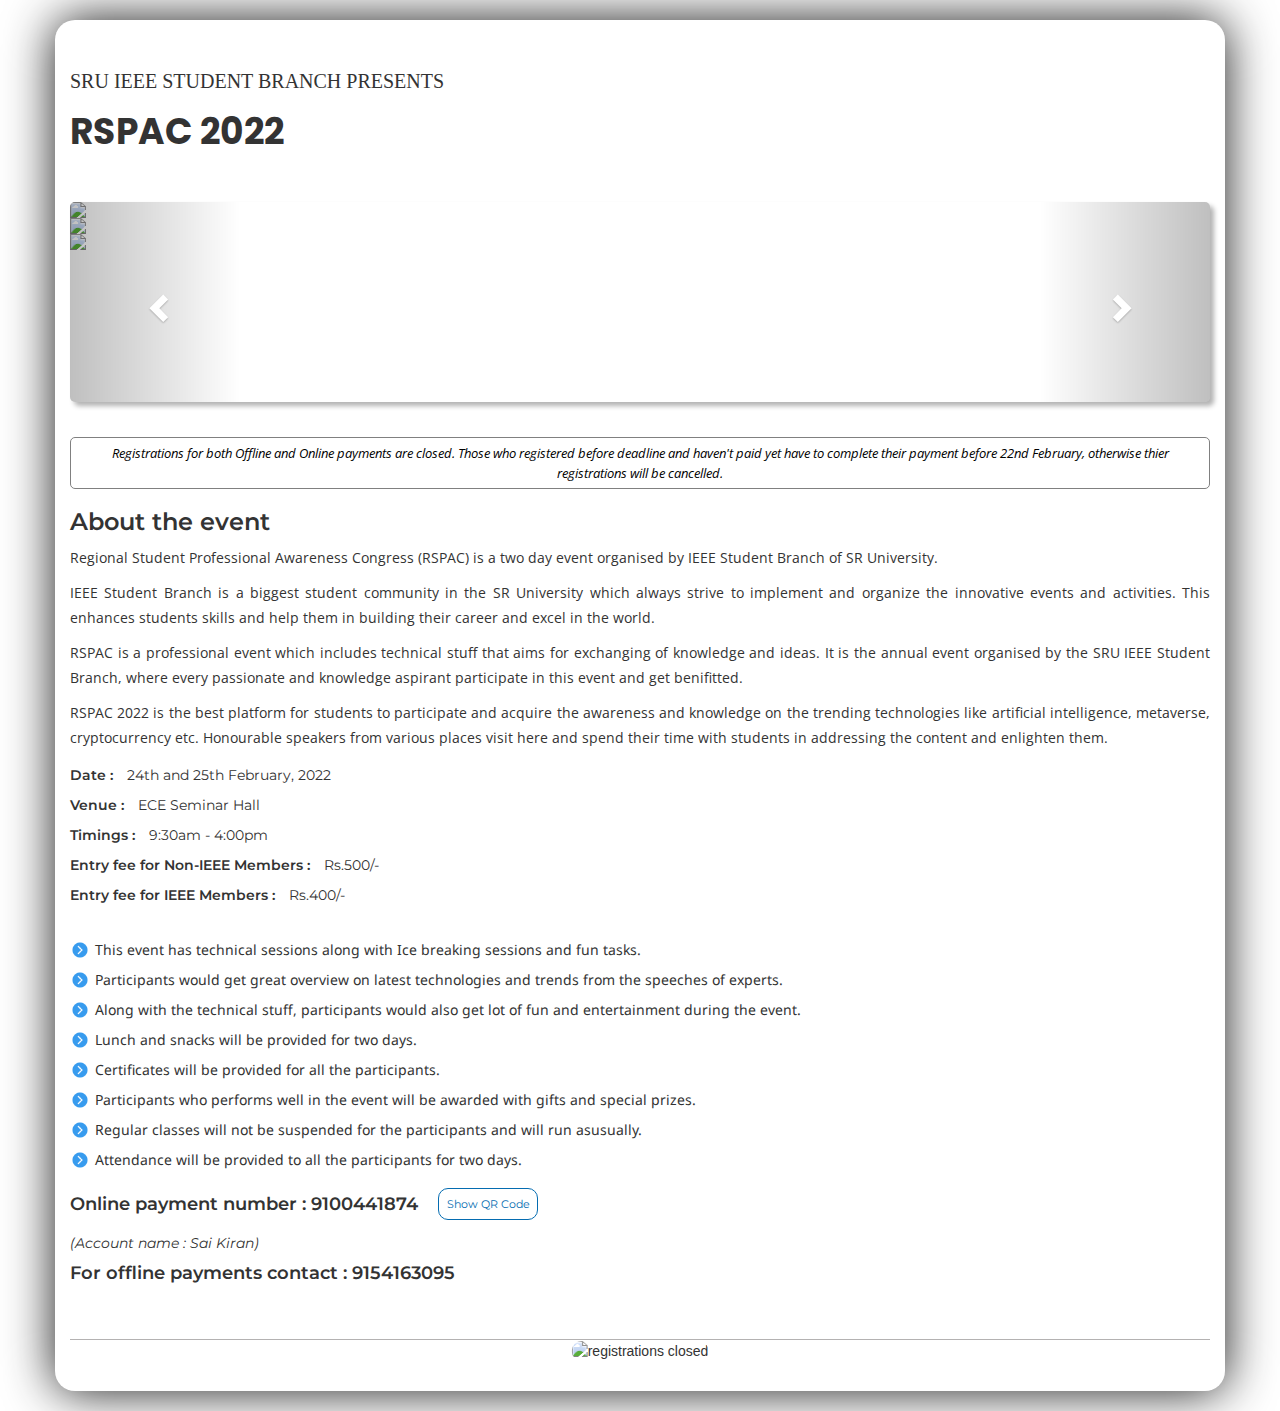
==== commit 80cc2b87: "Update index.html" ====
--- a/registration/index.html
+++ b/registration/index.html
@@ -86,7 +86,18 @@
           <p id="bullets">Regular classes will not be suspended for the participants and will run asusually.</p>
           <p id="bullets">Attendance will be provided to all the participants for two days.</p>
 
-        
+          <div class="qrcode">
+            <span id="details" style="font-size: 18px;">Online payment number : 9100441874 <br></span>
+
+            <button id="showqr" onclick="ShowQR()" >Show QR Code</button><br>
+          </div>
+          <span style="margin-left: 0; font-style: italic;">(Account name : Sai Kiran)</span><br>
+
+    
+          <img src="images/QR Code.jpg" id="qrimage" alt="qrcode" width="150px">
+          <span id="details" style="font-size: 18px;margin-top: 110px;">For offline payments contact : 9154163095 </span><br>
+          <br>
+        </div>
       <p><p>
     </div>
     <div class="line"></div>
--- a/registration/styles.css
+++ b/registration/styles.css
@@ -35,7 +35,7 @@
     padding: 30px;
     border-radius: 20px;
     box-shadow: 0 0 50px rgba(0,0,0,.9);
-    background-color: rgba(255, 255, 255,.9);
+    background-color: rgba(255, 255, 255,1);
     animation: BackAnime 4s infinite alternate-reverse;
 }
 .item{
@@ -200,6 +200,15 @@
 #qrimage{
     display: none;
     border-radius: 2px;
+}
+#closed{
+    position: relative;
+    left: 50%;
+    transform: translateX(-50%);
+    /* border: 1px solid grey; */
+    margin-left: auto;
+    margin-right: auto;
+    border-radius: 10px;
 }
 #dispreg{
     position: relative;
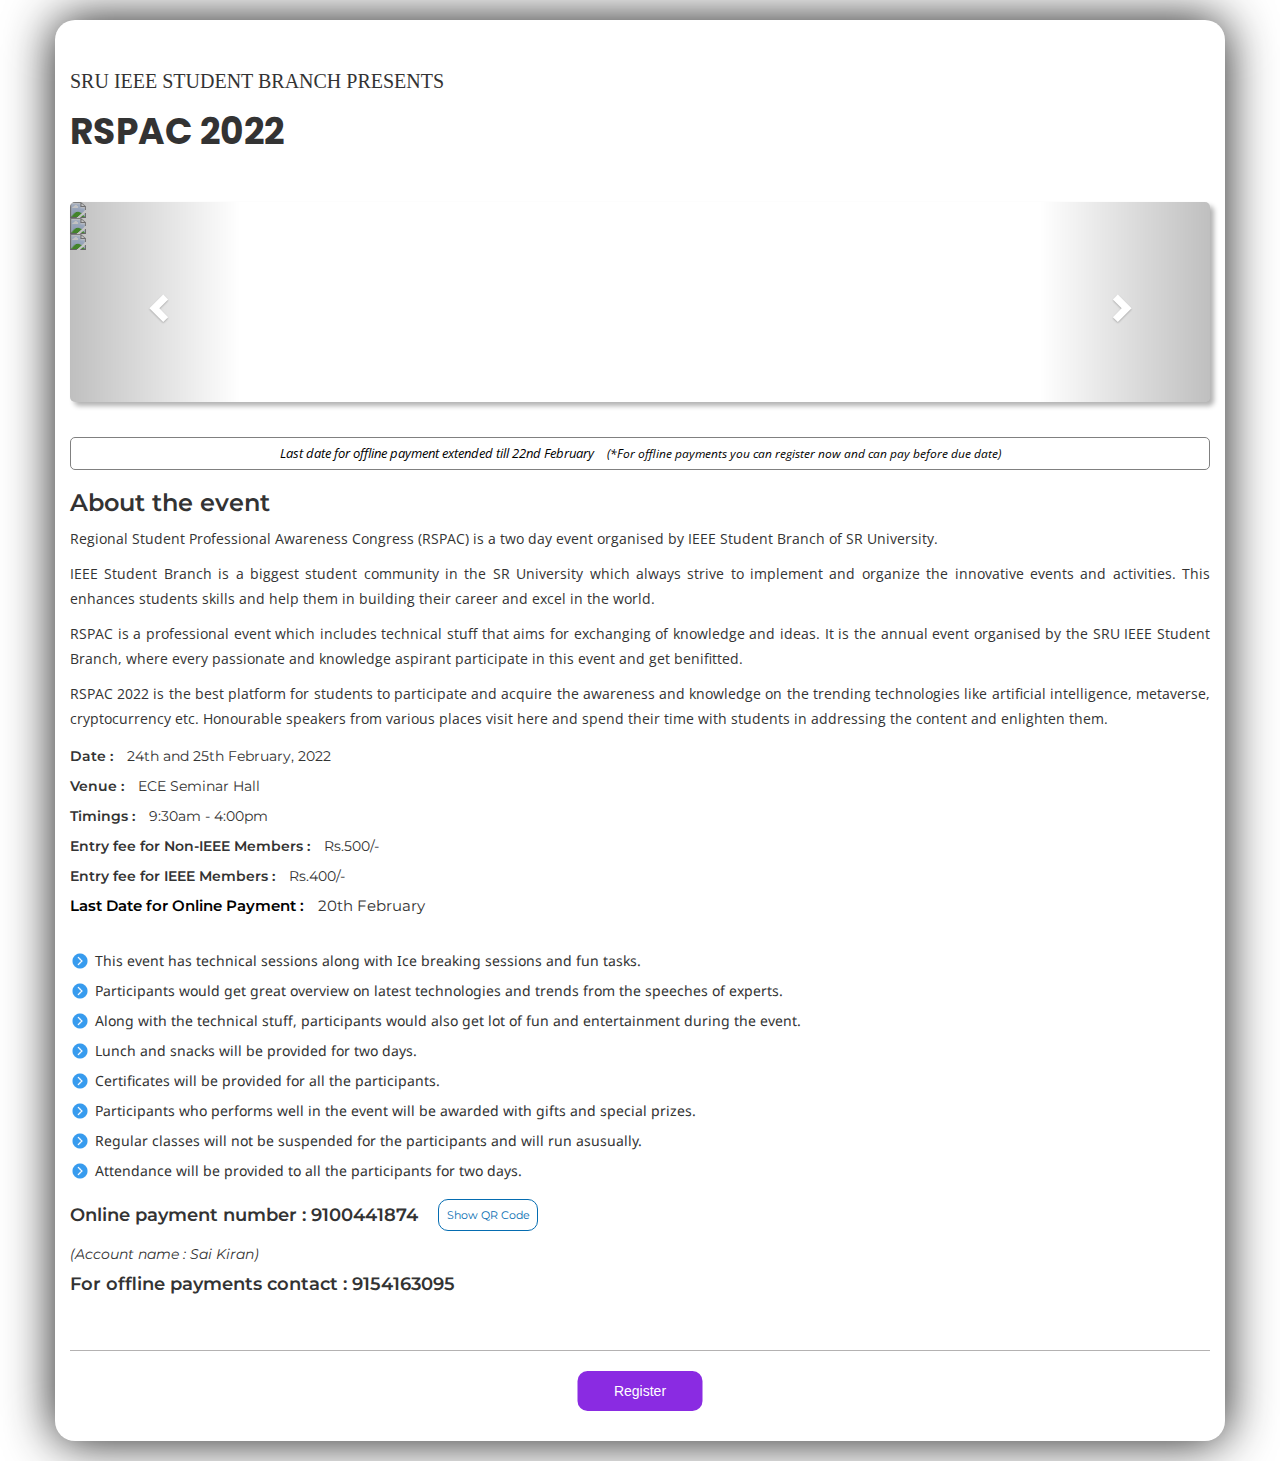
==== commit b787003e: "Update index.html" ====
--- a/registration/index.html
+++ b/registration/index.html
@@ -50,7 +50,7 @@
         <span class="glyphicon glyphicon-chevron-right"></span>
       </a>
     </div>
-    <p id="extended">Registrations for both Offline and Online payments are closed. Those who registered before deadline and haven't paid yet have to complete their payment before 22nd February, otherwise thier registrations will be cancelled. </span></p><br>
+    <p id="extended">Last date for offline payment extended till 22nd February <span style="font-size: 12px;">(*For offline payments you can register now and can pay before due date)</span></p><br>
 
     <div class="content">
       <h3 id="register" style="font-family: Montserrat;font-weight: 600;">About the event</h3>
@@ -73,7 +73,7 @@
           <span id="details">Timings : </span> <span id="values">9:30am - 4:00pm</span><br>
           <span id="details">Entry fee for Non-IEEE Members : </span> <span id="values"> Rs.500/-</span><br>
           <span id="details">Entry fee for IEEE Members : </span> <span id="values"> Rs.400/-</span><br>
-          <!-- <span id="details" style="color:rgb(112, 108, 108);font-size: 15px;">Last Date for Online Payment : </span> <span id="values" style="font-size: 15px;color: gray;"> 20th February</span><br> -->
+          <span id="details" style="color:black;font-size: 15px;">Last Date for Online Payment : </span> <span id="values" style="font-size: 15px;"> 20th February</span><br>
           <br>
 
 
@@ -86,6 +86,7 @@
           <p id="bullets">Regular classes will not be suspended for the participants and will run asusually.</p>
           <p id="bullets">Attendance will be provided to all the participants for two days.</p>
 
+          <!-- <p id="bullets"></p> -->
           <div class="qrcode">
             <span id="details" style="font-size: 18px;">Online payment number : 9100441874 <br></span>
 
@@ -98,14 +99,79 @@
           <span id="details" style="font-size: 18px;margin-top: 110px;">For offline payments contact : 9154163095 </span><br>
           <br>
         </div>
+      <!-- <p>*For complete information regarding the event, please download the below document.</p>
+      <a id="guidelines" href="./Form 1.txt" download><img src="images/filedownload.png" alt="filedownload" width="20px"> RSPAC-2022 Info</a> -->
       <p><p>
     </div>
     <div class="line"></div>
-    <img src="images/registration-closed.jpg" alt="registrations closed" id="closed" width="70%">
+    <a href="#registration">
+      <button id="dispreg" onclick="DispRegistration()">Register</button>
+    </a>
+    
     <div id="registration">
       <h3 style="font-weight: 700;font-size: 30px;margin-left: 10px;font-family: poppins;">Register now</h3>
 <!-- REGISTRATION FORM -->
- 
+    <form name="sheet" autocomplete="on">
+    <!-- NAME -->
+        <label for="name">Name</label><br>
+        <input type="text" name="entry.1582957699" id="name" placeholder="Enter your name" required><br><br>
+    <!-- EMAIL ID -->
+        <label for="mail">Email Id</label><br>
+        <input type="email" name="entry.2068279985" id="mail" placeholder="Enter your email" required><br><br>
+    <!-- CONTACT NUMBER -->
+        <label for="phone">Contact Number</label><br>
+        <input type="number" name="entry.2093651610" id="phone" minlength="10" maxlength="10" placeholder="Enter your contact number" required><br><br>
+    <!-- ROLL NUMBER -->
+         <label for="rollno">Roll Number</label><br>
+         <input type="text" name="entry.102711090" id="rollno" placeholder="Enter your rollno" required><br><br>
+    <!-- YEAR -->
+        <label for="year">Year</label><br>
+        <select name="entry.1632899500" id="year" required>
+          <option id="optdis" selected disabled>Select your Year</option>
+          <option value="1st Year">I</option>
+          <option value="2nd Year">II</option>
+          <option value="3rd Year">III</option>
+          <option value="4th Year">IV</option>
+        </select><br><br>
+    <!-- BRANCH -->
+        <label for="branch">Branch</label><br>
+        <select name="entry.1916304869" id="branch" required>
+          <option id="optdis" selected disabled>Select your Branch</option>
+          <option value="CSE">CSE</option>
+          <option value="ECE">ECE</option>
+          <option value="EEE">EEE</option>
+          <option value="MECH">MECH</option>
+          <option value="CIVIL">CIVIL</option>
+          <option value="AGRI">AGRICULTURE</option>
+        </select><br><br>
+    <!-- IEEE MEMBER -->
+        <label for="ieee" >IEEE Member</label><br>
+        <select name="entry.531432391" id="ieee" onchange="MemberShip()" required>
+          <option id="optdis" selected disabled>Select</option>
+          <option value="IEEE Member">Yes</option>
+          <option value="Non-IEEE Member">No</option>
+        </select><br><br>
+    <!-- MEMBERSHIP ID -->
+        <div id="memberid">
+          <label for="memid">Membership ID</label><br>
+          <input type="text" name="entry.179827760" id="memid" placeholder="Enter your membership Id"><br><br>
+        </div>
+    <!-- PAYMENT MODE -->
+        <label for="payment">Payment Mode</label>
+        <p id="desc" style="line-height: 45px;">Mention the mode that you have paid registration fee.</p>
+        <select name="entry.1498101399" id="payment" onchange="UploadImage()" required>
+          <option id="optdis" selected disabled>Select your Payment Mode</option>
+          <option value="Online Payment">Online Payment</option>
+          <option value="Offline Payment">Offline Payment</option>
+        </select><br>
+    <!-- PAYMENT SCNAPSHOT -->
+          <div class="imagebox">
+          <label for="images" id="upimg">Upload image </label><br>
+          <p style="font-weight: 700;font-size: 12px;color: red;">*Please rename your file with your name and rollno.</p>
+          <a href="https://drive.google.com/folderview?id=1CzfDrP3gPq79F0QGuOKGEUpXZojrzm_L">Upload snapshot of your payment through this google drive link</a>
+          </div><br>
+        <input type="submit" id="submit" value="Submit">
+      </form>
     </div>
   </div>
 
@@ -129,6 +195,17 @@
 </body>
 <script type="text/javascript" src="script.js"></script>
 <script>
-
+    const scriptURL = 'https://docs.google.com/forms/u/0/d/e/1FAIpQLSebclwz8SPo2KRNqQkEZahvVhfBDHy__poyQjiegU3jsT8j2w/formResponse'
+    const form = document.forms['sheet'];
+    form.addEventListener('submit', e => {
+    e.preventDefault()
+    Registered(e)
+    setTimeout(function(){
+      DisplayMessage()
+    },1500);
+    fetch(scriptURL, { method: 'POST', body: new FormData(form)})
+    .then(response => function(){})
+    .catch(error => console.error('Error!', error.message))
+  })
 </script>
 </html>
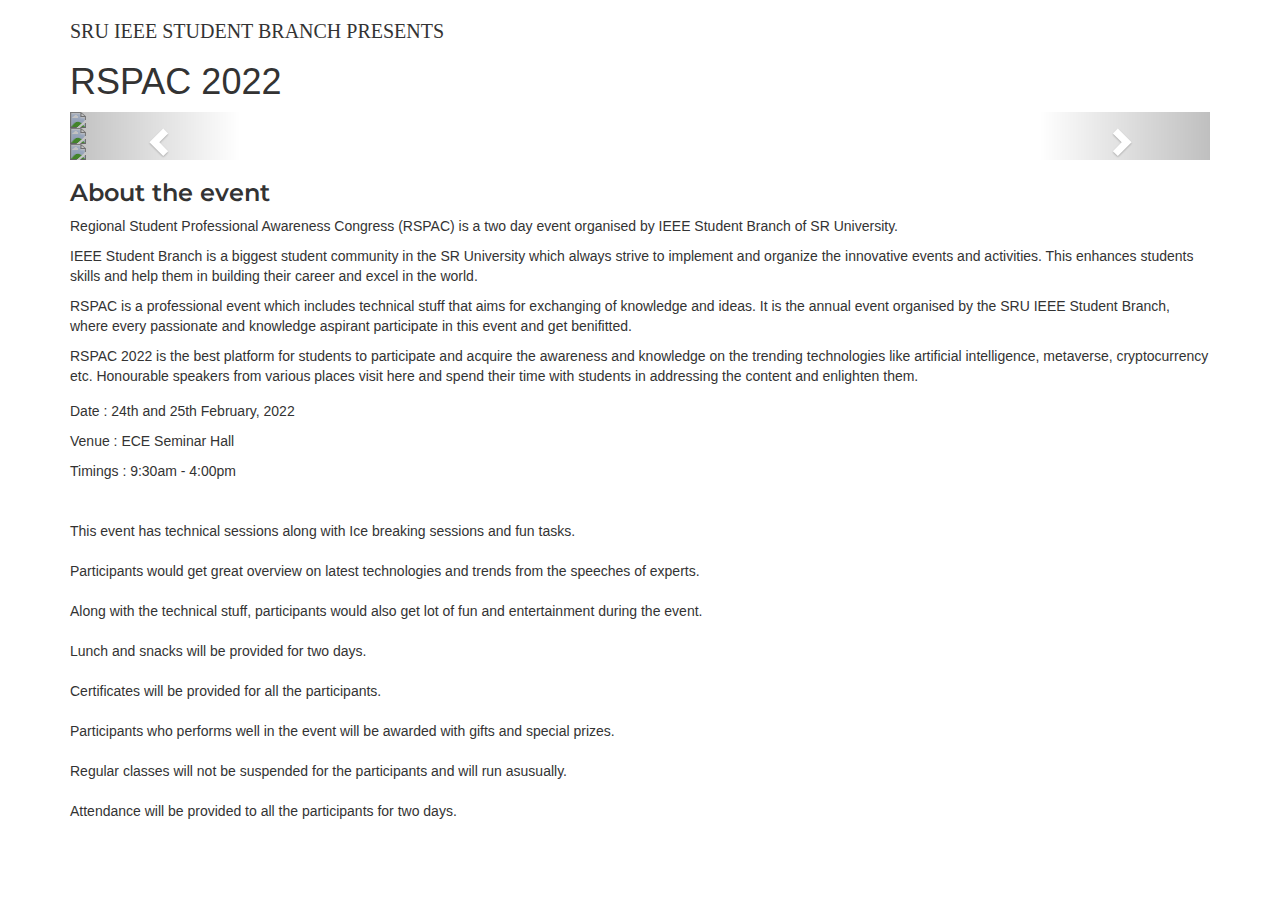
==== commit ee6f4dd8: "Update index.html" ====
--- a/registration/index.html
+++ b/registration/index.html
@@ -4,7 +4,7 @@
     <meta charset="UTF-8">
     <meta http-equiv="X-UA-Compatible" content="IE=edge">
     <meta name="viewport" content="width=device-width, initial-scale=1.0">
-    <link rel="stylesheet" href="styles.css"><link href="https://fonts.googleapis.com/css2?family=Open+Sans:wght@500&family=Poppins:wght@700&display=swap" rel="stylesheet">
+    <link rel="stylesheet" href="style.css"><link href="https://fonts.googleapis.com/css2?family=Open+Sans:wght@500&family=Poppins:wght@700&display=swap" rel="stylesheet">
     <link rel="stylesheet" href="https://maxcdn.bootstrapcdn.com/bootstrap/3.4.1/css/bootstrap.min.css">
     <script src="https://ajax.googleapis.com/ajax/libs/jquery/3.5.1/jquery.min.js"></script>
     <script src="https://maxcdn.bootstrapcdn.com/bootstrap/3.4.1/js/bootstrap.min.js"></script>
@@ -50,7 +50,6 @@
         <span class="glyphicon glyphicon-chevron-right"></span>
       </a>
     </div>
-    <p id="extended">Last date for offline payment extended till 22nd February <span style="font-size: 12px;">(*For offline payments you can register now and can pay before due date)</span></p><br>
 
     <div class="content">
       <h3 id="register" style="font-family: Montserrat;font-weight: 600;">About the event</h3>
@@ -71,9 +70,6 @@
           <span id="details">Date : </span> <span id="values"> 24th and 25th February, 2022</span><br>
           <span id="details">Venue : </span> <span id="values"> ECE Seminar Hall</span><br>
           <span id="details">Timings : </span> <span id="values">9:30am - 4:00pm</span><br>
-          <span id="details">Entry fee for Non-IEEE Members : </span> <span id="values"> Rs.500/-</span><br>
-          <span id="details">Entry fee for IEEE Members : </span> <span id="values"> Rs.400/-</span><br>
-          <span id="details" style="color:black;font-size: 15px;">Last Date for Online Payment : </span> <span id="values" style="font-size: 15px;"> 20th February</span><br>
           <br>
 
 
@@ -87,125 +83,20 @@
           <p id="bullets">Attendance will be provided to all the participants for two days.</p>
 
           <!-- <p id="bullets"></p> -->
-          <div class="qrcode">
-            <span id="details" style="font-size: 18px;">Online payment number : 9100441874 <br></span>
 
-            <button id="showqr" onclick="ShowQR()" >Show QR Code</button><br>
-          </div>
-          <span style="margin-left: 0; font-style: italic;">(Account name : Sai Kiran)</span><br>
 
     
-          <img src="images/QR Code.jpg" id="qrimage" alt="qrcode" width="150px">
-          <span id="details" style="font-size: 18px;margin-top: 110px;">For offline payments contact : 9154163095 </span><br>
-          <br>
         </div>
-      <!-- <p>*For complete information regarding the event, please download the below document.</p>
-      <a id="guidelines" href="./Form 1.txt" download><img src="images/filedownload.png" alt="filedownload" width="20px"> RSPAC-2022 Info</a> -->
-      <p><p>
     </div>
+    <img src="images/registerclosed.png" alt="" width="60%" id="closed">
     <div class="line"></div>
-    <a href="#registration">
-      <button id="dispreg" onclick="DispRegistration()">Register</button>
-    </a>
-    
-    <div id="registration">
-      <h3 style="font-weight: 700;font-size: 30px;margin-left: 10px;font-family: poppins;">Register now</h3>
-<!-- REGISTRATION FORM -->
-    <form name="sheet" autocomplete="on">
-    <!-- NAME -->
-        <label for="name">Name</label><br>
-        <input type="text" name="entry.1582957699" id="name" placeholder="Enter your name" required><br><br>
-    <!-- EMAIL ID -->
-        <label for="mail">Email Id</label><br>
-        <input type="email" name="entry.2068279985" id="mail" placeholder="Enter your email" required><br><br>
-    <!-- CONTACT NUMBER -->
-        <label for="phone">Contact Number</label><br>
-        <input type="number" name="entry.2093651610" id="phone" minlength="10" maxlength="10" placeholder="Enter your contact number" required><br><br>
-    <!-- ROLL NUMBER -->
-         <label for="rollno">Roll Number</label><br>
-         <input type="text" name="entry.102711090" id="rollno" placeholder="Enter your rollno" required><br><br>
-    <!-- YEAR -->
-        <label for="year">Year</label><br>
-        <select name="entry.1632899500" id="year" required>
-          <option id="optdis" selected disabled>Select your Year</option>
-          <option value="1st Year">I</option>
-          <option value="2nd Year">II</option>
-          <option value="3rd Year">III</option>
-          <option value="4th Year">IV</option>
-        </select><br><br>
-    <!-- BRANCH -->
-        <label for="branch">Branch</label><br>
-        <select name="entry.1916304869" id="branch" required>
-          <option id="optdis" selected disabled>Select your Branch</option>
-          <option value="CSE">CSE</option>
-          <option value="ECE">ECE</option>
-          <option value="EEE">EEE</option>
-          <option value="MECH">MECH</option>
-          <option value="CIVIL">CIVIL</option>
-          <option value="AGRI">AGRICULTURE</option>
-        </select><br><br>
-    <!-- IEEE MEMBER -->
-        <label for="ieee" >IEEE Member</label><br>
-        <select name="entry.531432391" id="ieee" onchange="MemberShip()" required>
-          <option id="optdis" selected disabled>Select</option>
-          <option value="IEEE Member">Yes</option>
-          <option value="Non-IEEE Member">No</option>
-        </select><br><br>
-    <!-- MEMBERSHIP ID -->
-        <div id="memberid">
-          <label for="memid">Membership ID</label><br>
-          <input type="text" name="entry.179827760" id="memid" placeholder="Enter your membership Id"><br><br>
-        </div>
-    <!-- PAYMENT MODE -->
-        <label for="payment">Payment Mode</label>
-        <p id="desc" style="line-height: 45px;">Mention the mode that you have paid registration fee.</p>
-        <select name="entry.1498101399" id="payment" onchange="UploadImage()" required>
-          <option id="optdis" selected disabled>Select your Payment Mode</option>
-          <option value="Online Payment">Online Payment</option>
-          <option value="Offline Payment">Offline Payment</option>
-        </select><br>
-    <!-- PAYMENT SCNAPSHOT -->
-          <div class="imagebox">
-          <label for="images" id="upimg">Upload image </label><br>
-          <p style="font-weight: 700;font-size: 12px;color: red;">*Please rename your file with your name and rollno.</p>
-          <a href="https://drive.google.com/folderview?id=1CzfDrP3gPq79F0QGuOKGEUpXZojrzm_L">Upload snapshot of your payment through this google drive link</a>
-          </div><br>
-        <input type="submit" id="submit" value="Submit">
-      </form>
-    </div>
-  </div>
-
-<div id="myModal" class="modal">
-  <div class="modal-content">
-    <span class="close">&times;</span>
-    <svg class="checkmark" xmlns="http://www.w3.org/2000/svg" viewBox="0 0 52 52">
-      <circle class="checkmark__circle" cx="30" cy="30" r="25" fill="none"/>
-      <path class="checkmark__check" fill="none" d="M14.1 27.2l7.1 7.2 16.7-16.8"/>
-    </svg>
-    <p style="text-align: center;" id="wait">Please wait a moment...</p>
-    <div id="success">
-      <p style="font-size: 20px;line-height: 28px;font-weight: 800;"><span id="hainame"></span> You have successfully registered for RSPAC-2022 event</p>
-      <h3 style="font-size: 15px;font-family: Arial, Helvetica, sans-serif;">Join the following whatsapp group for more updates</h3>
-      <button id="whatsapp"> <img src="images/whatsapp.png" alt="whatsapp"  width="28px"><a href="https://chat.whatsapp.com/FcgAhY0ff9Y3eaopbAN4Zk" id="what">Join Group</a></button>
-      <!-- <button id="ok" onclick="CloseModal()">OK</button> -->
-    </div>
+  
   </div>
 </div>
 
 </body>
 <script type="text/javascript" src="script.js"></script>
 <script>
-    const scriptURL = 'https://docs.google.com/forms/u/0/d/e/1FAIpQLSebclwz8SPo2KRNqQkEZahvVhfBDHy__poyQjiegU3jsT8j2w/formResponse'
-    const form = document.forms['sheet'];
-    form.addEventListener('submit', e => {
-    e.preventDefault()
-    Registered(e)
-    setTimeout(function(){
-      DisplayMessage()
-    },1500);
-    fetch(scriptURL, { method: 'POST', body: new FormData(form)})
-    .then(response => function(){})
-    .catch(error => console.error('Error!', error.message))
-  })
+  
 </script>
 </html>
